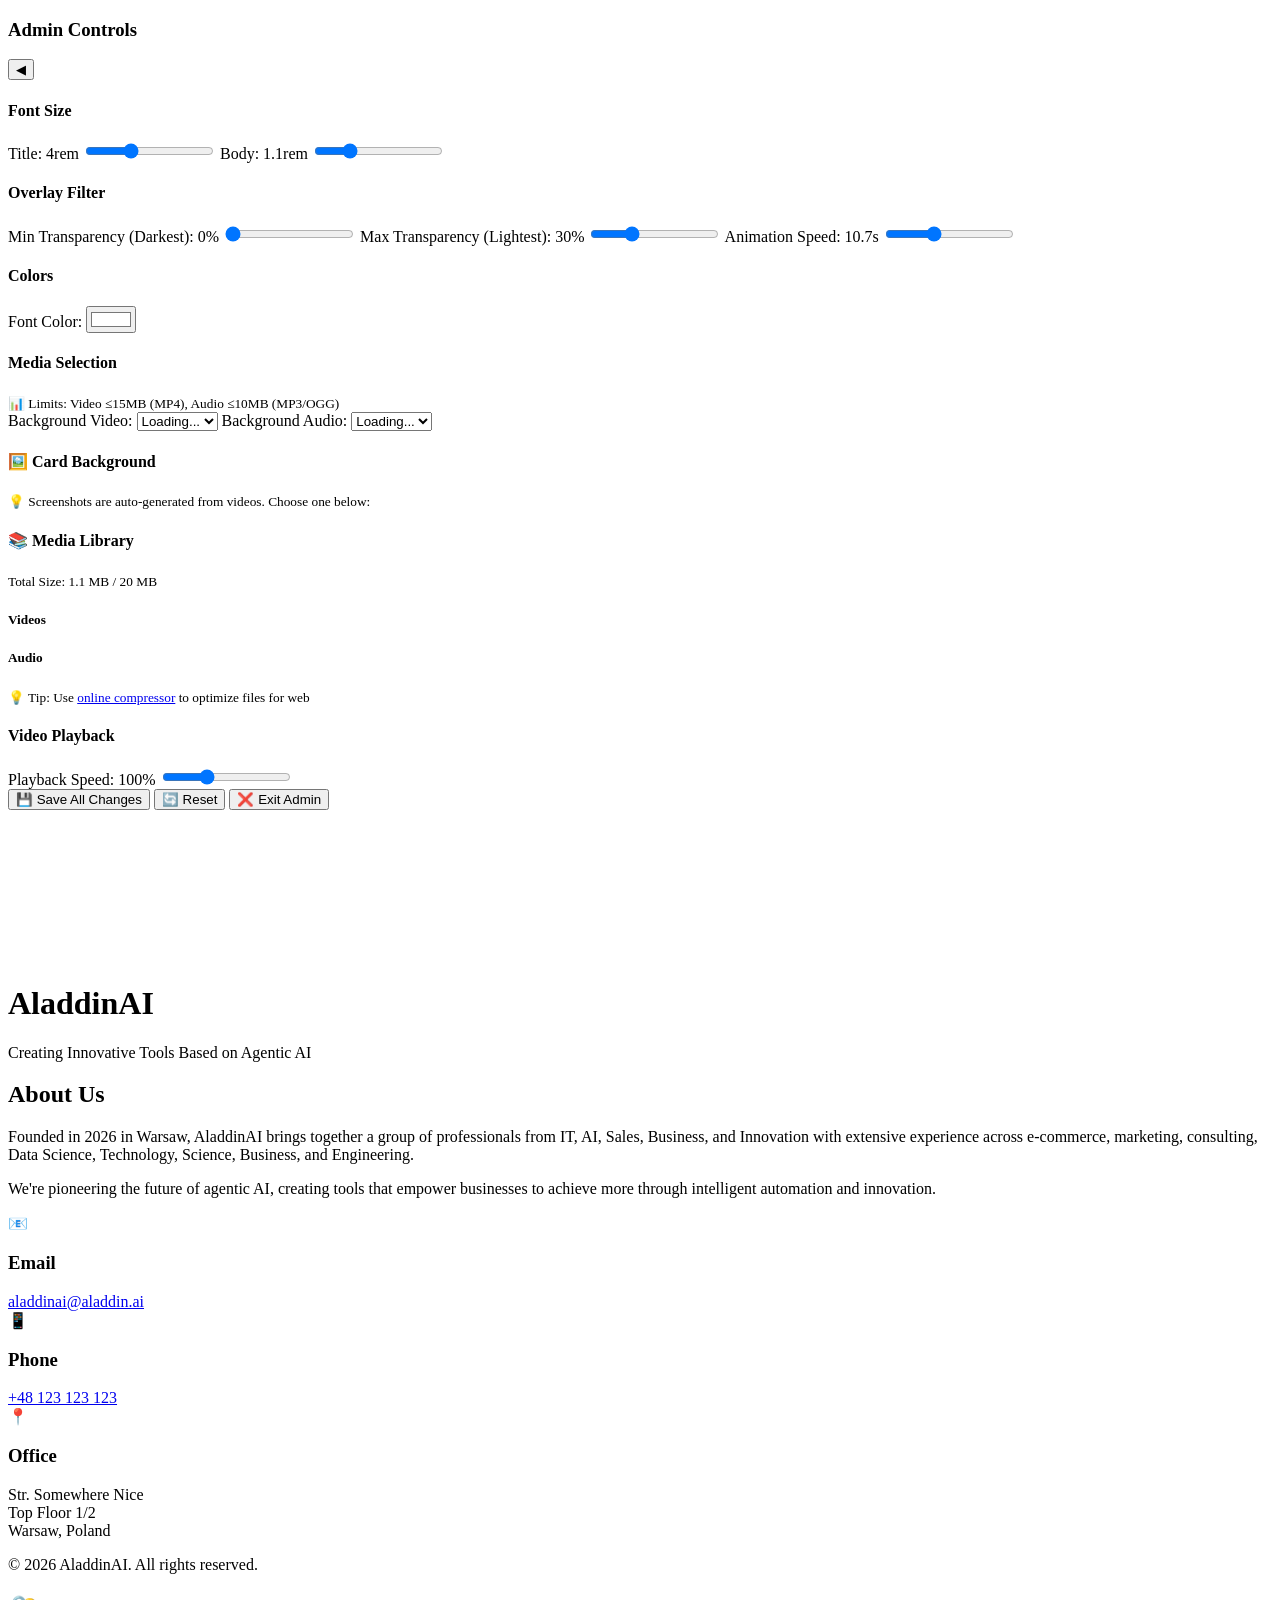
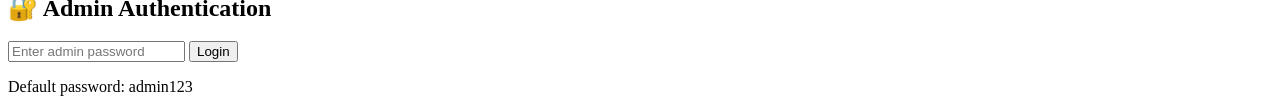
==== admin.html @ 17c32528 "Initial commit: AladdinAI Landing Page Professional landing page with live admin panel. Only deploym" ====
<!DOCTYPE html>
<html lang="en">
<head>
    <meta charset="UTF-8">
    <meta name="viewport" content="width=device-width, initial-scale=1.0">
    <meta name="description" content="AladdinAI - Admin Mode">
    <title>AladdinAI - Admin Mode (Editing)</title>
    <link rel="stylesheet" href="assets/css/styles.css">
    <link rel="stylesheet" href="assets/css/admin-live.css">
</head>
<body>
    <!-- Admin Control Panel -->
    <div class="admin-controls" id="adminControls">
        <div class="controls-header">
            <h3>Admin Controls</h3>
            <button id="toggleControls" class="btn-toggle">◀</button>
        </div>

        <div class="controls-content">
            <div class="control-section">
                <h4>Font Size</h4>
                <label>
                    Title: <span id="titleSizeVal">4</span>rem
                    <input type="range" id="titleSizeSlider" min="2" max="8" step="0.1" value="4">
                </label>
                <label>
                    Body: <span id="bodySizeVal">1.1</span>rem
                    <input type="range" id="bodySizeSlider" min="0.8" max="2" step="0.1" value="1.1">
                </label>
            </div>

            <div class="control-section">
                <h4>Overlay Filter</h4>
                <label>
                    Min Transparency (Darkest): <span id="minTransparencyVal">0</span>%
                    <input type="range" id="minTransparencySlider" min="0" max="100" step="5" value="0">
                </label>
                <label>
                    Max Transparency (Lightest): <span id="maxTransparencyVal">30</span>%
                    <input type="range" id="maxTransparencySlider" min="0" max="100" step="5" value="30">
                </label>
                <label>
                    Animation Speed: <span id="animSpeedVal">10.7</span>s
                    <input type="range" id="animSpeedSlider" min="5" max="20" step="0.5" value="10.7">
                </label>
            </div>

            <div class="control-section">
                <h4>Colors</h4>
                <label>
                    Font Color:
                    <input type="color" id="fontColorPicker" value="#ffffff">
                </label>
            </div>

            <div class="control-section">
                <h4>Media Selection</h4>
                <div class="upload-limits">
                    <small>📊 Limits: Video ≤15MB (MP4), Audio ≤10MB (MP3/OGG)</small>
                </div>
                <label>
                    Background Video:
                    <select id="videoSelect" class="media-select">
                        <option value="">Loading...</option>
                    </select>
                    <input type="file" id="videoUpload" accept="video/mp4,video/webm" style="display: none;">
                </label>
                <label>
                    Background Audio:
                    <select id="audioSelect" class="media-select">
                        <option value="">Loading...</option>
                    </select>
                    <input type="file" id="audioUpload" accept="audio/mp3,audio/mpeg,audio/ogg,audio/wav" style="display: none;">
                </label>
            </div>

            <div class="control-section">
                <h4>🖼️ Card Background</h4>
                <div class="upload-note">
                    <small>💡 Screenshots are auto-generated from videos. Choose one below:</small>
                </div>
                <div class="library-category">
                    <div id="screenshotLibrary" class="library-items screenshot-grid">
                        <!-- Screenshot items will be added here -->
                    </div>
                </div>
            </div>

            <div class="control-section">
                <h4>📚 Media Library</h4>
                <div class="library-stats">
                    <small>Total Size: <span id="librarySize">1.1 MB</span> / 20 MB</small>
                </div>
                <div class="media-library">
                    <div class="library-category">
                        <h5>Videos</h5>
                        <div id="videoLibrary" class="library-items">
                            <!-- Video items will be added here -->
                        </div>
                    </div>
                    <div class="library-category">
                        <h5>Audio</h5>
                        <div id="audioLibrary" class="library-items">
                            <!-- Audio items will be added here -->
                        </div>
                    </div>
                </div>
                <div class="upload-note">
                    <small>💡 Tip: Use <a href="https://www.freeconvert.com/video-compressor" target="_blank">online compressor</a> to optimize files for web</small>
                </div>
            </div>

            <div class="control-section">
                <h4>Video Playback</h4>
                <label>
                    Playback Speed: <span id="videoSpeedVal">100</span>%
                    <input type="range" id="videoSpeedSlider" min="50" max="200" step="10" value="100">
                </label>
            </div>

            <div class="control-actions">
                <button id="saveBtn" class="btn-save">💾 Save All Changes</button>
                <button id="resetBtn" class="btn-reset">🔄 Reset</button>
                <button id="exitBtn" class="btn-exit">❌ Exit Admin</button>
            </div>
        </div>
    </div>

    <!-- Background Video -->
    <div class="video-background">
        <video autoplay muted loop playsinline id="bgVideo">
            <source src="assets/media/videos/background-video-slow.mp4" type="video/mp4">
        </video>
        <div class="video-overlay"></div>
    </div>

    <!-- Main Content -->
    <div class="container">
        <div class="card">
            <!-- Hero Section -->
            <header class="hero">
                <div class="logo">
                    <h1 contenteditable="true" data-field="companyName">AladdinAI</h1>
                </div>
                <p class="tagline" contenteditable="true" data-field="tagline">Creating Innovative Tools Based on Agentic AI</p>
            </header>

            <!-- About Section -->
            <section class="about">
                <h2 contenteditable="true" data-field="aboutTitle">About Us</h2>
                <p class="about-text" contenteditable="true" data-field="aboutText1">
                    Founded in 2026 in Warsaw, AladdinAI brings together a group of professionals
                    from IT, AI, Sales, Business, and Innovation with extensive experience across
                    e-commerce, marketing, consulting, Data Science, Technology, Science, Business,
                    and Engineering.
                </p>
                <p class="about-text" contenteditable="true" data-field="aboutText2">
                    We're pioneering the future of agentic AI, creating tools that empower businesses
                    to achieve more through intelligent automation and innovation.
                </p>
            </section>

            <!-- Contact Section -->
            <section class="contact">
                <div class="contact-grid">
                    <div class="contact-item">
                        <div class="contact-icon">📧</div>
                        <h3>Email</h3>
                        <a href="mailto:aladdinai@aladdin.ai" contenteditable="true" data-field="contactEmail">aladdinai@aladdin.ai</a>
                    </div>
                    <div class="contact-item">
                        <div class="contact-icon">📱</div>
                        <h3>Phone</h3>
                        <a href="tel:+48123123123" contenteditable="true" data-field="contactPhone">+48 123 123 123</a>
                    </div>
                    <div class="contact-item">
                        <div class="contact-icon">📍</div>
                        <h3>Office</h3>
                        <p contenteditable="true" data-field="contactAddress">Str. Somewhere Nice<br>Top Floor 1/2<br>Warsaw, Poland</p>
                    </div>
                </div>
            </section>

            <!-- Footer -->
            <footer>
                <p>&copy; 2026 AladdinAI. All rights reserved.</p>
            </footer>
        </div>
    </div>

    <!-- Login Modal -->
    <div id="loginModal" class="login-modal">
        <div class="login-content">
            <h2>🔐 Admin Authentication</h2>
            <form id="loginForm">
                <input type="password" id="adminPassword" placeholder="Enter admin password" required>
                <button type="submit">Login</button>
            </form>
            <p class="login-hint">Default password: admin123</p>
        </div>
    </div>

    <script src="assets/js/admin-live.js"></script>
</body>
</html>
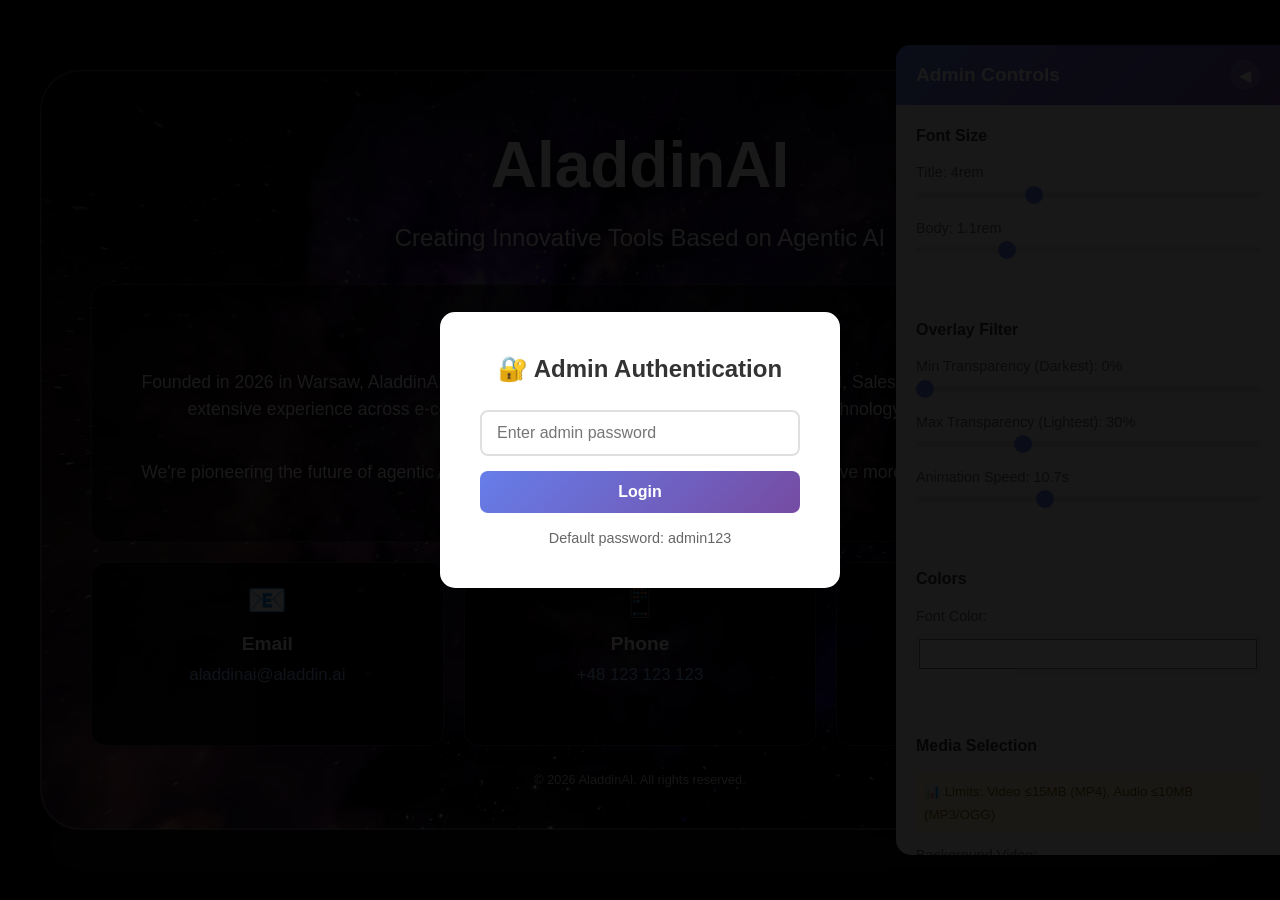
==== commit 24eff396: "Set nebula video and nebula card as defaults - Reorder media loading: nebula video and card appear f" ====
--- a/admin.html
+++ b/admin.html
@@ -129,7 +129,7 @@
     <!-- Background Video -->
     <div class="video-background">
         <video autoplay muted loop playsinline id="bgVideo">
-            <source src="assets/media/videos/background-video-slow.mp4" type="video/mp4">
+            <source src="assets/media/videos/vecteezy_moving-nebulas-space.mp4" type="video/mp4">
         </video>
         <div class="video-overlay"></div>
     </div>
--- a/assets/css/styles.css
+++ b/assets/css/styles.css
@@ -0,0 +1,301 @@
+* {
+    margin: 0;
+    padding: 0;
+    box-sizing: border-box;
+}
+
+body {
+    font-family: 'Segoe UI', Tahoma, Geneva, Verdana, sans-serif;
+    color: #ffffff;
+    overflow: hidden;
+    line-height: 1.4;
+    height: 100vh;
+}
+
+/* Video Background */
+.video-background {
+    position: fixed;
+    top: 0;
+    left: 0;
+    width: 100%;
+    height: 100%;
+    z-index: -1;
+    overflow: hidden;
+}
+
+.video-background video {
+    width: 100%;
+    height: 100%;
+    object-fit: cover;
+}
+
+.video-overlay {
+    position: absolute;
+    top: 0;
+    left: 0;
+    width: 100%;
+    height: 100%;
+    background: rgba(0, 0, 0, 1);
+    animation: videoFade 10.7s infinite ease-in-out;
+}
+
+@keyframes videoFade {
+    0% {
+        background: rgba(0, 0, 0, 1);
+    }
+    50% {
+        background: rgba(0, 0, 0, 0.7);
+    }
+    100% {
+        background: rgba(0, 0, 0, 1);
+    }
+}
+
+/* Container */
+.container {
+    position: relative;
+    z-index: 1;
+    max-width: 1400px;
+    margin: 0 auto;
+    padding: 40px 20px;
+    height: 100vh;
+    display: flex;
+    align-items: center;
+    justify-content: center;
+}
+
+/* Greeting Card */
+.card {
+    background-image: url('../images/card-background-nebula.jpg');
+    background-size: cover;
+    background-position: center;
+    background-repeat: no-repeat;
+    backdrop-filter: blur(20px);
+    border-radius: 40px;
+    padding: 40px 50px;
+    width: 100%;
+    max-width: 1200px;
+    box-shadow:
+        0 20px 60px rgba(0, 0, 0, 0.3),
+        0 0 0 1px rgba(255, 255, 255, 0.2) inset;
+    border: 1px solid rgba(255, 255, 255, 0.3);
+    animation: cardFloat 1s ease-out;
+    position: relative;
+}
+
+.card::before {
+    content: '';
+    position: absolute;
+    top: 0;
+    left: 0;
+    right: 0;
+    bottom: 0;
+    background: linear-gradient(to bottom,
+        rgba(0, 0, 0, 0.7) 0%,
+        rgba(0, 0, 0, 0.4) 30%,
+        rgba(0, 0, 0, 0.15) 60%,
+        rgba(0, 0, 0, 0) 100%);
+    border-radius: 40px;
+    z-index: -1;
+}
+
+.card::after {
+    content: '';
+    position: absolute;
+    bottom: -40px;
+    left: 50%;
+    transform: translateX(-50%) scaleY(-1);
+    width: 100%;
+    height: 80px;
+    background: linear-gradient(to bottom,
+        rgba(255, 255, 255, 0.1) 0%,
+        rgba(255, 255, 255, 0.05) 30%,
+        transparent 100%);
+    border-radius: 40px 40px 0 0;
+    filter: blur(8px);
+    opacity: 0.6;
+    z-index: -1;
+}
+
+@keyframes cardFloat {
+    from {
+        opacity: 0;
+        transform: translateY(30px) scale(0.95);
+    }
+    to {
+        opacity: 1;
+        transform: translateY(0) scale(1);
+    }
+}
+
+/* Hero Section */
+.hero {
+    text-align: center;
+    padding: 10px 20px;
+    animation: fadeInUp 1s ease-out;
+}
+
+.logo h1 {
+    font-size: 4rem;
+    font-weight: 700;
+    margin-bottom: 10px;
+    color: #ffffff;
+    text-shadow:
+        0 2px 10px rgba(0, 0, 0, 0.8),
+        0 0 20px rgba(0, 0, 0, 0.5);
+}
+
+.tagline {
+    font-size: 1.5rem;
+    font-weight: 400;
+    color: #ffffff;
+    margin-top: 5px;
+    text-shadow: 0 2px 8px rgba(0, 0, 0, 0.7);
+}
+
+/* About Section */
+.about {
+    padding: 20px 30px;
+    margin: 20px 0 20px 0;
+    background: rgba(0, 0, 0, 0.6);
+    border-radius: 15px;
+    border: 1px solid rgba(255, 255, 255, 0.15);
+    animation: fadeInUp 1s ease-out 0.2s both;
+}
+
+.about h2 {
+    font-size: 2.2rem;
+    margin-bottom: 15px;
+    text-align: center;
+    color: #ffffff;
+    text-shadow: 0 2px 8px rgba(0, 0, 0, 0.7);
+}
+
+.about-text {
+    font-size: 1.1rem;
+    margin-bottom: 10px;
+    color: #ffffff;
+    text-align: center;
+    max-width: 1000px;
+    margin-left: auto;
+    margin-right: auto;
+    line-height: 1.5;
+    text-shadow: 0 1px 6px rgba(0, 0, 0, 0.7);
+}
+
+/* Contact Section */
+.contact {
+    padding: 0;
+    margin: 0;
+    animation: fadeInUp 1s ease-out 0.4s both;
+}
+
+.contact-grid {
+    display: grid;
+    grid-template-columns: repeat(3, 1fr);
+    gap: 20px;
+    margin-top: 15px;
+}
+
+.contact-item {
+    text-align: center;
+    padding: 15px 10px;
+    background: rgba(0, 0, 0, 0.8);
+    border-radius: 15px;
+    transition: transform 0.3s ease, background 0.3s ease, box-shadow 0.3s ease;
+    border: 1px solid rgba(255, 255, 255, 0.2);
+}
+
+.contact-item:hover {
+    transform: translateY(-5px);
+    background: rgba(0, 0, 0, 0.9);
+    box-shadow: 0 5px 15px rgba(0, 0, 0, 0.3);
+}
+
+.contact-icon {
+    font-size: 2rem;
+    margin-bottom: 8px;
+}
+
+.contact-item h3 {
+    font-size: 1.2rem;
+    margin-bottom: 5px;
+    color: #ffffff;
+    font-weight: 600;
+}
+
+.contact-item a {
+    color: #93c5fd;
+    text-decoration: none;
+    font-size: 1.05rem;
+    transition: color 0.3s ease;
+}
+
+.contact-item a:hover {
+    color: #dbeafe;
+}
+
+.contact-item p {
+    color: #e5e7eb;
+    font-size: 1rem;
+    line-height: 1.4;
+}
+
+/* Footer */
+footer {
+    text-align: center;
+    padding: 15px 20px 0;
+    margin-top: 10px;
+    color: #d1d5db;
+    font-size: 0.8rem;
+    text-shadow: 0 1px 4px rgba(0, 0, 0, 0.6);
+}
+
+/* Animations */
+@keyframes fadeInUp {
+    from {
+        opacity: 0;
+        transform: translateY(30px);
+    }
+    to {
+        opacity: 1;
+        transform: translateY(0);
+    }
+}
+
+/* Responsive Design */
+@media (max-width: 768px) {
+    .logo h1 {
+        font-size: 2.5rem;
+    }
+
+    .tagline {
+        font-size: 1.2rem;
+    }
+
+    .about,
+    .contact {
+        padding: 40px 20px;
+    }
+
+    .about h2,
+    .contact h2 {
+        font-size: 2rem;
+    }
+
+    .contact-grid {
+        grid-template-columns: 1fr;
+        gap: 30px;
+    }
+}
+
+/* Fallback for devices that don't support video */
+@media (max-width: 768px) {
+    .video-background video {
+        display: none;
+    }
+
+    .video-background {
+        background: linear-gradient(135deg, #1a1a1a 0%, #2d2d2d 100%);
+    }
+}
--- a/assets/css/admin-live.css
+++ b/assets/css/admin-live.css
@@ -0,0 +1,536 @@
+/* Admin Live Edit Styles */
+
+/* Editable content highlight */
+[contenteditable="true"] {
+    outline: 2px dashed transparent;
+    transition: outline-color 0.3s;
+    cursor: text;
+}
+
+[contenteditable="true"]:hover {
+    outline-color: rgba(102, 126, 234, 0.5);
+}
+
+[contenteditable="true"]:focus {
+    outline-color: rgba(102, 126, 234, 0.8);
+    background: rgba(255, 255, 255, 0.05);
+}
+
+/* Admin Controls Panel */
+.admin-controls {
+    position: fixed;
+    right: 0;
+    top: 50%;
+    transform: translateY(-50%);
+    background: rgba(255, 255, 255, 0.95);
+    backdrop-filter: blur(10px);
+    border-radius: 15px 0 0 15px;
+    box-shadow: -5px 0 20px rgba(0, 0, 0, 0.3);
+    z-index: 1000;
+    width: 384px;
+    max-height: 90vh;
+    overflow-y: auto;
+    transition: transform 0.3s ease;
+}
+
+.admin-controls.collapsed {
+    transform: translateY(-50%) translateX(344px);
+}
+
+.controls-header {
+    background: linear-gradient(135deg, #667eea 0%, #764ba2 100%);
+    color: white;
+    padding: 15px 20px;
+    display: flex;
+    justify-content: space-between;
+    align-items: center;
+    position: sticky;
+    top: 0;
+    z-index: 10;
+}
+
+.controls-header h3 {
+    margin: 0;
+    font-size: 1.2rem;
+}
+
+.btn-toggle {
+    background: rgba(255, 255, 255, 0.2);
+    border: none;
+    color: white;
+    width: 30px;
+    height: 30px;
+    border-radius: 50%;
+    cursor: pointer;
+    font-size: 1rem;
+    transition: background 0.3s;
+}
+
+.btn-toggle:hover {
+    background: rgba(255, 255, 255, 0.3);
+}
+
+.admin-controls.collapsed .btn-toggle {
+    transform: rotate(180deg);
+}
+
+.controls-content {
+    padding: 20px;
+}
+
+.control-section {
+    margin-bottom: 25px;
+    padding-bottom: 20px;
+    border-bottom: 1px solid #e0e0e0;
+}
+
+.control-section:last-of-type {
+    border-bottom: none;
+}
+
+.control-section h4 {
+    margin: 0 0 15px 0;
+    color: #333;
+    font-size: 1rem;
+    font-weight: 600;
+}
+
+.control-section label {
+    display: block;
+    margin-bottom: 15px;
+    color: #666;
+    font-size: 0.9rem;
+}
+
+.control-section input[type="range"] {
+    width: 100%;
+    margin-top: 8px;
+    height: 6px;
+    border-radius: 3px;
+    background: #e0e0e0;
+    outline: none;
+    -webkit-appearance: none;
+}
+
+.control-section input[type="range"]::-webkit-slider-thumb {
+    -webkit-appearance: none;
+    appearance: none;
+    width: 18px;
+    height: 18px;
+    border-radius: 50%;
+    background: #667eea;
+    cursor: pointer;
+}
+
+.control-section input[type="range"]::-moz-range-thumb {
+    width: 18px;
+    height: 18px;
+    border-radius: 50%;
+    background: #667eea;
+    cursor: pointer;
+    border: none;
+}
+
+.control-section input[type="color"] {
+    width: 100%;
+    height: 40px;
+    border: 1px solid #e0e0e0;
+    border-radius: 5px;
+    cursor: pointer;
+    margin-top: 8px;
+}
+
+.media-select {
+    width: 100%;
+    padding: 10px 12px;
+    margin-top: 8px;
+    border: 2px solid #e0e0e0;
+    border-radius: 5px;
+    background: white;
+    cursor: pointer;
+    font-size: 0.9rem;
+    transition: border-color 0.3s;
+    appearance: none;
+    background-image: url("data:image/svg+xml;charset=UTF-8,%3csvg xmlns='http://www.w3.org/2000/svg' viewBox='0 0 24 24' fill='none' stroke='currentColor' stroke-width='2' stroke-linecap='round' stroke-linejoin='round'%3e%3cpolyline points='6 9 12 15 18 9'%3e%3c/polyline%3e%3c/svg%3e");
+    background-repeat: no-repeat;
+    background-position: right 10px center;
+    background-size: 20px;
+    padding-right: 40px;
+}
+
+.media-select:hover {
+    border-color: #667eea;
+}
+
+.media-select:focus {
+    outline: none;
+    border-color: #667eea;
+    box-shadow: 0 0 0 3px rgba(102, 126, 234, 0.1);
+}
+
+.media-select option[value="browse"] {
+    color: #667eea;
+    font-weight: 600;
+}
+
+.file-input {
+    width: 100%;
+    padding: 10px;
+    margin-top: 8px;
+    border: 2px dashed #e0e0e0;
+    border-radius: 5px;
+    background: white;
+    cursor: pointer;
+    transition: border-color 0.3s;
+}
+
+.file-input:hover {
+    border-color: #667eea;
+}
+
+.file-info {
+    margin-top: 8px;
+    padding: 8px;
+    background: #f8f9fa;
+    border-radius: 4px;
+}
+
+.file-info small {
+    color: #666;
+    font-size: 0.85rem;
+}
+
+.upload-note {
+    margin-top: 12px;
+    padding: 10px;
+    background: #e7f3ff;
+    border-left: 3px solid #2196F3;
+    border-radius: 4px;
+}
+
+.upload-note small {
+    color: #0d47a1;
+    line-height: 1.4;
+}
+
+.upload-note a {
+    color: #1976d2;
+    text-decoration: underline;
+}
+
+.upload-limits {
+    padding: 8px;
+    background: #fff3cd;
+    border-radius: 4px;
+    margin-bottom: 12px;
+}
+
+.upload-limits small {
+    color: #856404;
+    font-weight: 500;
+}
+
+/* Media Library */
+.library-stats {
+    padding: 8px;
+    background: #e8f5e9;
+    border-radius: 4px;
+    margin-bottom: 12px;
+}
+
+.library-stats small {
+    color: #2e7d32;
+    font-weight: 500;
+}
+
+.media-library {
+    margin-top: 15px;
+}
+
+.library-category {
+    margin-bottom: 15px;
+}
+
+.library-category h5 {
+    margin: 0 0 10px 0;
+    color: #555;
+    font-size: 0.9rem;
+    font-weight: 600;
+}
+
+.library-items {
+    display: flex;
+    flex-direction: column;
+    gap: 8px;
+}
+
+.library-item {
+    display: flex;
+    align-items: center;
+    justify-content: space-between;
+    padding: 10px;
+    background: white;
+    border: 2px solid #e0e0e0;
+    border-radius: 6px;
+    cursor: pointer;
+    transition: all 0.3s;
+}
+
+.library-item:hover {
+    border-color: #667eea;
+    background: #f8f9ff;
+}
+
+.library-item.active {
+    border-color: #667eea;
+    background: #e8eaff;
+}
+
+.library-item-info {
+    flex: 1;
+}
+
+.library-item-name {
+    font-size: 0.85rem;
+    color: #333;
+    font-weight: 500;
+    margin-bottom: 2px;
+}
+
+.library-item-size {
+    font-size: 0.75rem;
+    color: #666;
+}
+
+.library-item-actions {
+    display: flex;
+    gap: 5px;
+}
+
+.library-btn {
+    background: none;
+    border: none;
+    cursor: pointer;
+    font-size: 1.1rem;
+    padding: 4px 8px;
+    border-radius: 4px;
+    transition: background 0.2s;
+}
+
+.library-btn:hover {
+    background: rgba(0, 0, 0, 0.1);
+}
+
+.library-btn.use {
+    color: #2196F3;
+}
+
+.library-btn.delete {
+    color: #dc3545;
+}
+
+.library-empty {
+    padding: 20px;
+    text-align: center;
+    color: #999;
+    font-size: 0.85rem;
+    background: #f8f9fa;
+    border-radius: 6px;
+    border: 2px dashed #e0e0e0;
+}
+
+/* Screenshot Grid */
+.screenshot-grid {
+    display: grid;
+    grid-template-columns: repeat(2, 1fr);
+    gap: 10px;
+}
+
+.screenshot-item {
+    position: relative;
+    cursor: pointer;
+    border-radius: 8px;
+    overflow: hidden;
+    border: 3px solid transparent;
+    transition: all 0.3s;
+    aspect-ratio: 16/9;
+}
+
+.screenshot-item:hover {
+    border-color: #667eea;
+    transform: scale(1.05);
+}
+
+.screenshot-item.active {
+    border-color: #28a745;
+    box-shadow: 0 0 10px rgba(40, 167, 69, 0.5);
+}
+
+.screenshot-item img {
+    width: 100%;
+    height: 100%;
+    object-fit: cover;
+    display: block;
+}
+
+.screenshot-item-overlay {
+    position: absolute;
+    bottom: 0;
+    left: 0;
+    right: 0;
+    background: linear-gradient(to top, rgba(0,0,0,0.8), transparent);
+    padding: 8px;
+    color: white;
+    font-size: 0.75rem;
+    font-weight: 500;
+}
+
+.screenshot-item.active .screenshot-item-overlay {
+    background: linear-gradient(to top, rgba(40, 167, 69, 0.9), transparent);
+}
+
+.screenshot-item-name {
+    overflow: hidden;
+    text-overflow: ellipsis;
+    white-space: nowrap;
+}
+
+.control-actions {
+    display: flex;
+    flex-direction: column;
+    gap: 10px;
+    margin-top: 20px;
+}
+
+.control-actions button {
+    padding: 12px;
+    border: none;
+    border-radius: 8px;
+    font-size: 0.95rem;
+    font-weight: 600;
+    cursor: pointer;
+    transition: transform 0.2s, box-shadow 0.2s;
+}
+
+.control-actions button:hover {
+    transform: translateY(-2px);
+    box-shadow: 0 4px 12px rgba(0, 0, 0, 0.15);
+}
+
+.btn-save {
+    background: linear-gradient(135deg, #667eea 0%, #764ba2 100%);
+    color: white;
+}
+
+.btn-reset {
+    background: #ffc107;
+    color: #333;
+}
+
+.btn-exit {
+    background: #dc3545;
+    color: white;
+}
+
+/* Login Modal */
+.login-modal {
+    position: fixed;
+    top: 0;
+    left: 0;
+    width: 100%;
+    height: 100%;
+    background: rgba(0, 0, 0, 0.9);
+    display: flex;
+    align-items: center;
+    justify-content: center;
+    z-index: 2000;
+}
+
+.login-modal.hidden {
+    display: none;
+}
+
+.login-content {
+    background: white;
+    padding: 40px;
+    border-radius: 15px;
+    box-shadow: 0 10px 40px rgba(0, 0, 0, 0.5);
+    text-align: center;
+    max-width: 400px;
+    width: 90%;
+}
+
+.login-content h2 {
+    margin-bottom: 25px;
+    color: #333;
+}
+
+.login-content form {
+    display: flex;
+    flex-direction: column;
+    gap: 15px;
+}
+
+.login-content input[type="password"] {
+    padding: 12px 15px;
+    border: 2px solid #e0e0e0;
+    border-radius: 8px;
+    font-size: 1rem;
+    transition: border-color 0.3s;
+}
+
+.login-content input[type="password"]:focus {
+    outline: none;
+    border-color: #667eea;
+}
+
+.login-content button {
+    padding: 12px;
+    background: linear-gradient(135deg, #667eea 0%, #764ba2 100%);
+    color: white;
+    border: none;
+    border-radius: 8px;
+    font-size: 1rem;
+    font-weight: 600;
+    cursor: pointer;
+    transition: transform 0.2s;
+}
+
+.login-content button:hover {
+    transform: translateY(-2px);
+}
+
+.login-hint {
+    margin-top: 15px;
+    color: #666;
+    font-size: 0.9rem;
+}
+
+/* Scrollbar styling for admin panel */
+.admin-controls::-webkit-scrollbar {
+    width: 8px;
+}
+
+.admin-controls::-webkit-scrollbar-track {
+    background: #f1f1f1;
+}
+
+.admin-controls::-webkit-scrollbar-thumb {
+    background: #667eea;
+    border-radius: 4px;
+}
+
+.admin-controls::-webkit-scrollbar-thumb:hover {
+    background: #764ba2;
+}
+
+/* Mobile responsiveness */
+@media (max-width: 768px) {
+    .admin-controls {
+        width: 336px;
+    }
+
+    .admin-controls.collapsed {
+        transform: translateY(-50%) translateX(296px);
+    }
+}
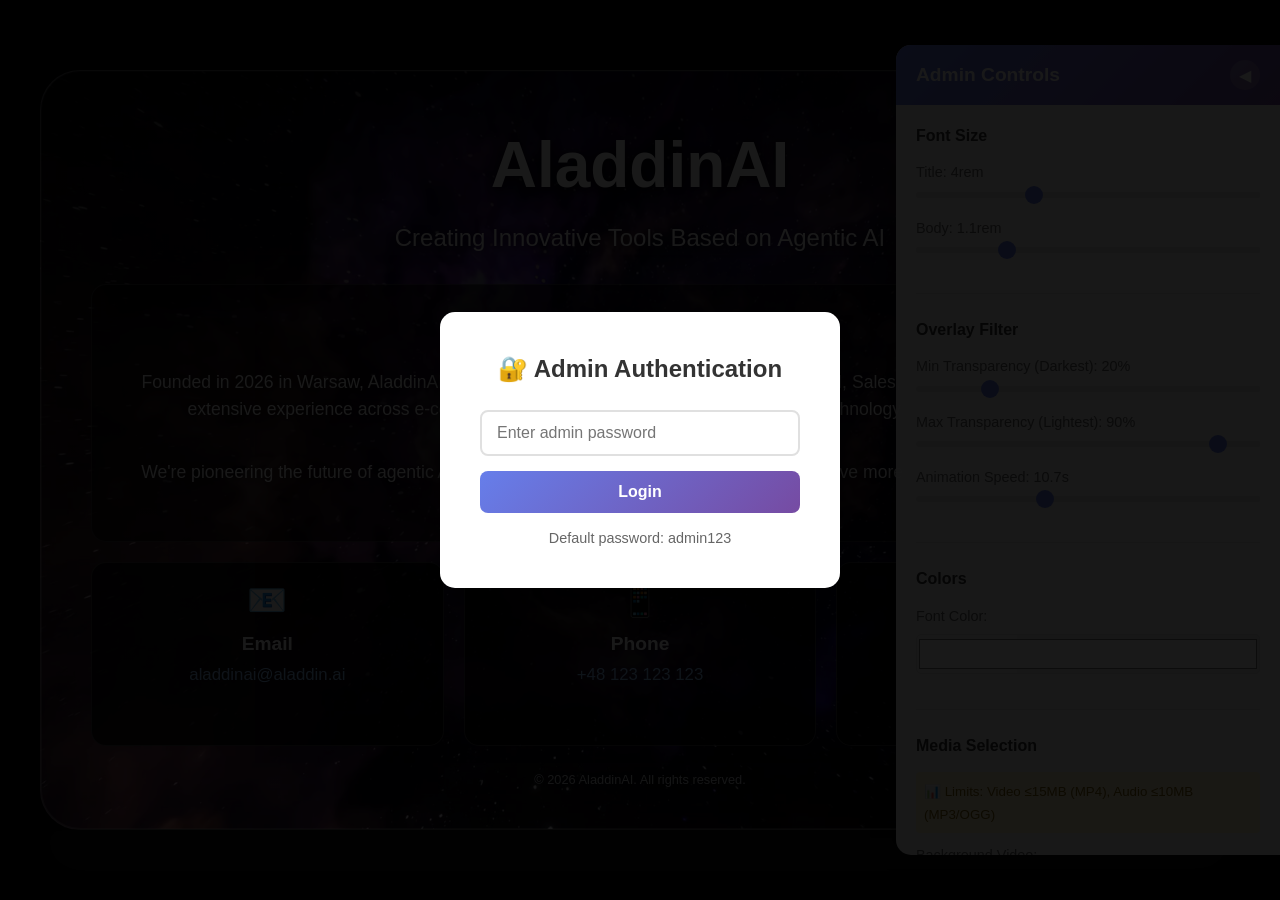
==== commit c21a0d6e: "Set defaults: Demo Track 1 audio, 20/90 transparency, keep admin123 - Auto-play Demo Track 1 on firs" ====
--- a/admin.html
+++ b/admin.html
@@ -32,12 +32,12 @@
             <div class="control-section">
                 <h4>Overlay Filter</h4>
                 <label>
-                    Min Transparency (Darkest): <span id="minTransparencyVal">0</span>%
-                    <input type="range" id="minTransparencySlider" min="0" max="100" step="5" value="0">
-                </label>
-                <label>
-                    Max Transparency (Lightest): <span id="maxTransparencyVal">30</span>%
-                    <input type="range" id="maxTransparencySlider" min="0" max="100" step="5" value="30">
+                    Min Transparency (Darkest): <span id="minTransparencyVal">20</span>%
+                    <input type="range" id="minTransparencySlider" min="0" max="100" step="5" value="20">
+                </label>
+                <label>
+                    Max Transparency (Lightest): <span id="maxTransparencyVal">90</span>%
+                    <input type="range" id="maxTransparencySlider" min="0" max="100" step="5" value="90">
                 </label>
                 <label>
                     Animation Speed: <span id="animSpeedVal">10.7</span>s
